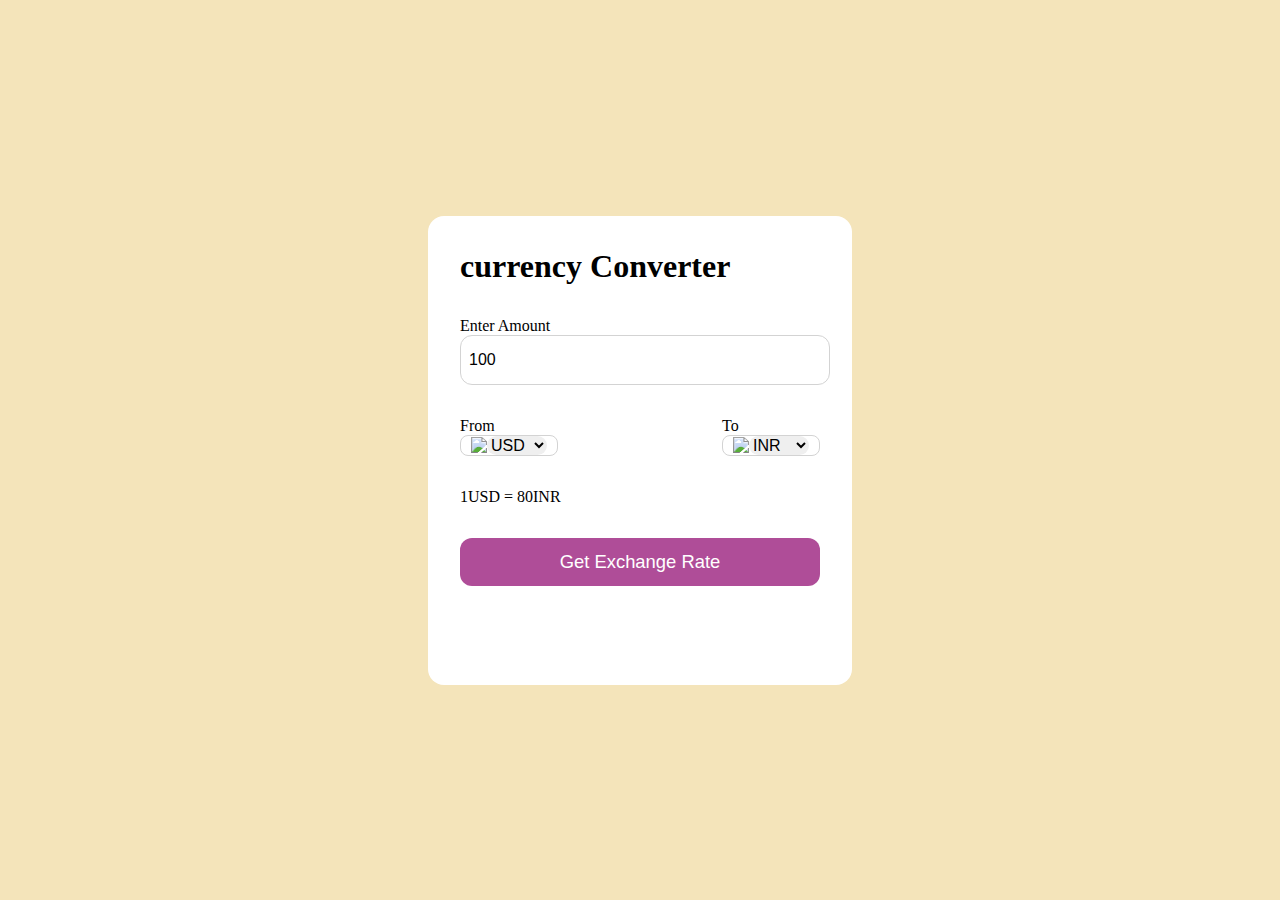
==== currency.html @ 71a9edbb "first commit" ====
<!DOCTYPE html>
<html lang="en">
<head>
    <meta charset="UTF-8">
    <meta name="viewport" content="width=device-width, initial-scale=1.0">
    <title>currency converter</title>
    <link rel="stylesheet" href="style.css"/>
    <link
    rel="stylesheet"
    href="https://cdnjs.cloudflare.com/ajax/libs/font-awesome/6.5.1/css/all.min.css"
    integrity="sha512-DTOQO9RWCH3ppGqcWaEA1BIZOC6xxalwEsw9c2QQeAIftl+Vegovlnee1c9QX4TctnWMn13TZye+giMm8e2LwA=="
    crossorigin="anonymous"
    referrerpolicy="no-referrer"
  />
</head>
<body>
    <div class="container">
        <h1>currency Converter</h1>
        <form>
            <div class="amount">

                <p>Enter Amount</p>
                <input value="100" type="text"/>
                <div class="dropdown">
                    <div class="from">
                        <p>From</p>
                        <div class="select-container">
                            <img  src="https://flagsapi.com/US/flat/64.png" />
                            <select name="from">
                                
                                
                            </select>
                        </div>
                    </div>
                    <i class="fa-solid fa-arrow-right-arrow-left"></i>
                    <div class="to"><p>To</p>
                        <div class="select-container">
                            <img  src="https://flagsapi.com/US/flat/64.png" />
                            <select name="to">
                               
                            </select>
                        </div></div>
                </div>
            </div>
            <div class="msg">1USD = 80INR</div>
            <button>Get Exchange Rate</button>
        </form>
<script src="code.js"></script>
<script src="currency.js"></script>
</body>
</html>
---- style.css ----
*{
    margin: 0;
    padding: 0;
}

body{
    display: flex;
    justify-content: center;
    align-items: center;
    min-height: 100vh;
    background-color: #f4e4ba;
}

.container{
    background-color: #fff;
    padding: 2rem;
    border-radius: 1rem;
  min-height: 45vh;
  width: 40vh;
}

form {
    margin: 2rem 0 1rem 0;
  }

  form select,
button,
input {
  width: 100%;
  border: none;
  outline: none;
  border-radius: 0.75rem;
}

form input {
    border: 1px solid lightgray;
    font-size: 1rem;
    height: 3rem;
    padding-left: 0.5rem;
  }

  .dropdown {
    display: flex;
    justify-content: space-between;
    align-items: center;
    margin-top: 2rem;
  }
  .dropdown i {
    font-size: 1.5rem;
    margin-top: 1rem;
  }
  .select-container img {
    max-width: 2rem;
  }
  
  .select-container {
    display: flex;
    justify-content: center;
    align-items: center;
    width: 6rem;
    border-radius: 0.5rem;
    border: 1px solid lightgray;
  }

  .select-container select {
    font-size: 1rem;
    width: auto;
  }
  .msg {
    margin: 2rem 0 2rem 0;
  }

  form button {
    height: 3rem;
    background-color: #af4d98;
    color: #fff;
    font-size: 1.15rem;
    cursor: pointer;
  }
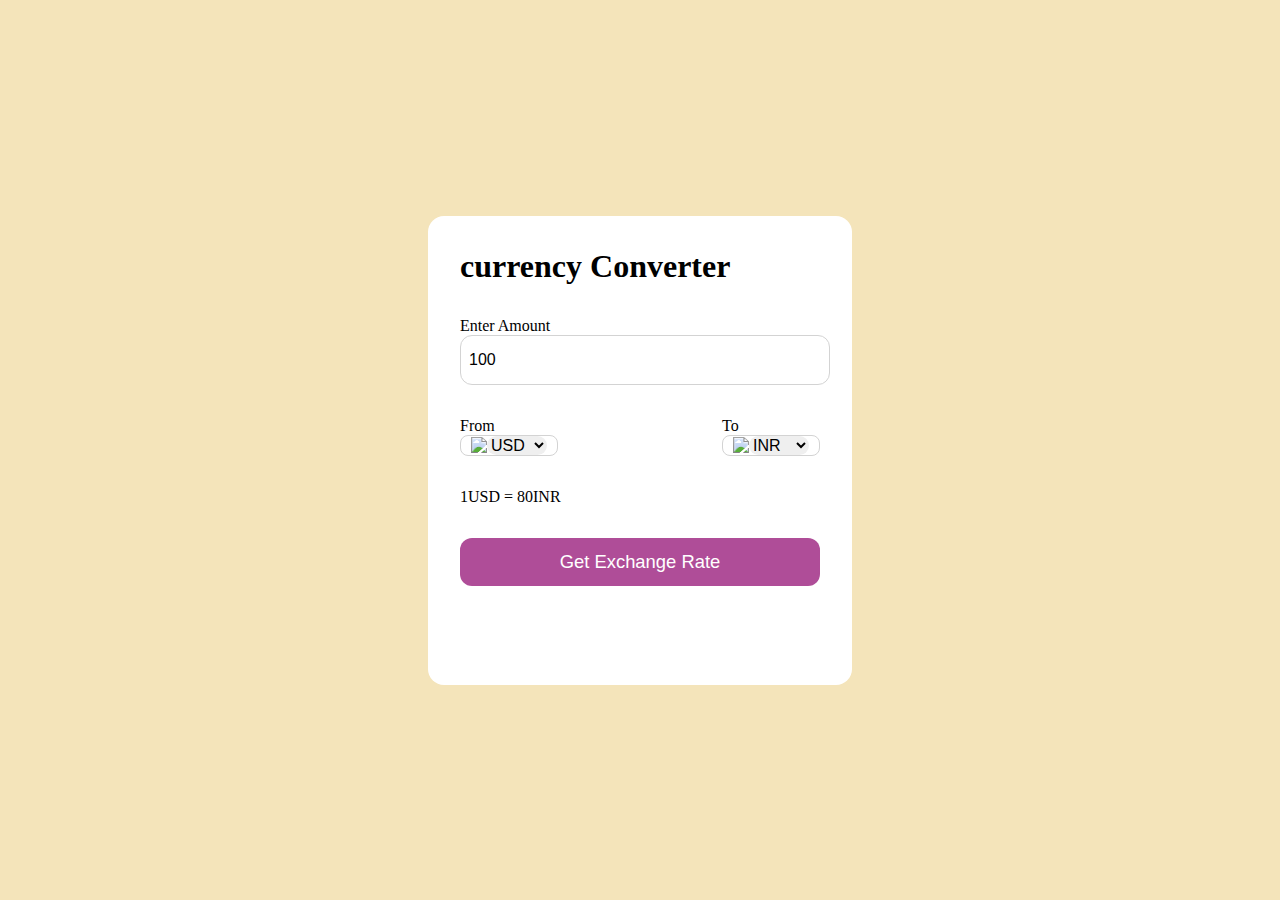
==== commit 6231c324: "Changes Made to satisfy optional functionality" ====
--- a/currency.html
+++ b/currency.html
@@ -4,7 +4,7 @@
     <meta charset="UTF-8">
     <meta name="viewport" content="width=device-width, initial-scale=1.0">
     <title>currency converter</title>
-    <link rel="stylesheet" href="style.css"/>
+    <link rel="stylesheet" href="/style.css" />
     <link
     rel="stylesheet"
     href="https://cdnjs.cloudflare.com/ajax/libs/font-awesome/6.5.1/css/all.min.css"
@@ -45,7 +45,7 @@
             <div class="msg">1USD = 80INR</div>
             <button>Get Exchange Rate</button>
         </form>
-<script src="code.js"></script>
-<script src="currency.js"></script>
+        <script src="/code.js"></script>
+        <script src="/currency.js"></script>
 </body>
 </html>